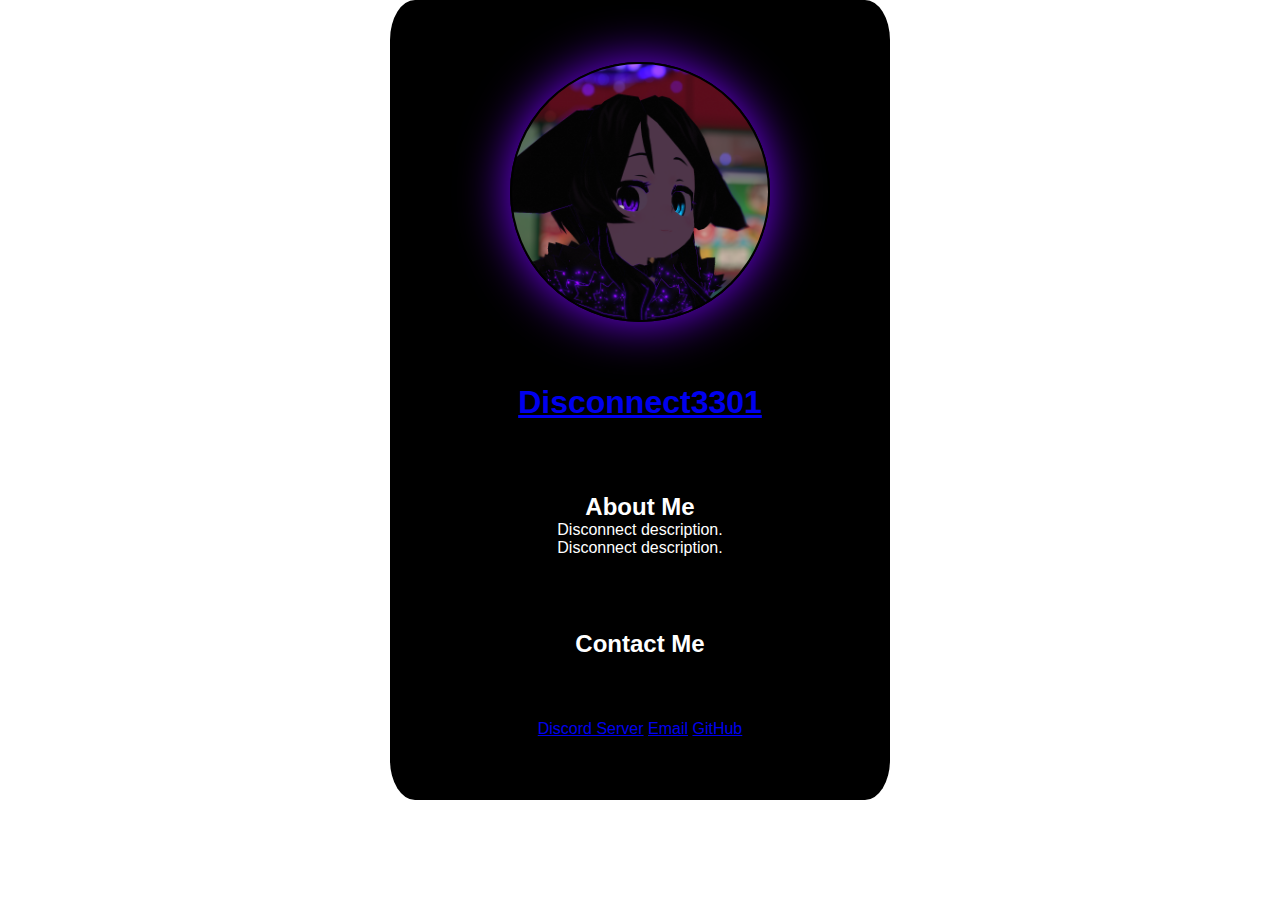
==== index.html @ 670490e4 "first commit" ====
<!DOCTYPE html>

<html>

<head>
    <!-- Character Encoding -->
    <meta charset="UTF-8">

    <!-- Document Title -->
    <title>Disconnect3301 Profile</title>

    <!-- Meta Tags -->
    <meta name="viewport" content="width=device-width, initial-scale=1.0, maximum-scale=1.0, user-scalable=no, viewport-fit=cover, shrink-to-fit=no">
    <meta name="description" content="Disconnect profile card and information of their creations.">
    <meta name="keywords" content="Disconnect3301, profile, about, info">
    <meta name="author" content="Disconnect3301">

    <!-- Favicon -->
    <link rel="icon" type="image/png" href="/images/favicon.png">

    <!-- CSS Stylesheet -->
    <link rel="stylesheet" type="text/css" href="/css/styles.css">

    <!-- JavaScript Files -->
    <script src="/js/script.js" defer></script>

    <!-- Open Graph Protocol (for social media) -->
    <meta property="og:title" content="Disconnect3301 Profile">
    <meta property="og:description" content="Disconnect profile card and information of their creations.">
    <meta property="og:image" content="https://cdn.discordapp.com/attachments/668158621951066116/1273003592847982663/DisMe.png?ex=66bf02bb&is=66bdb13b&hm=737526ba1c07d66ede918091fc3e8895d8dddfa713a2bbba862ec3790f98ecd8&">
    <meta property="og:url" content="https://discordapp.com/users/411943262660591617/">
    <meta property="og:site_name" content="Disconnect3301 Profile">
    <meta property="og:type" content="profile">
    <meta property="og:determiner" content="the">
    <meta property="og:locale" content="ru_RU">
    <meta property="og:locale:alternate" content="en_US">

    <!-- Mobile Optimization -->
    <meta name="mobile-web-app-capable" content="yes">
    <meta name="apple-mobile-web-app-capable" content="yes">
    <meta name="apple-mobile-web-app-status-bar-style" content="black-translucent">
</head>

<body>
    <div class="profile-card">
        <img class="avatar" src="/images/avatar.png" alt="" width="256" height="256">
        <h1><a href="https://discordapp.com/users/411943262660591617/">Disconnect3301</a></h1>
        <div class="about-me">
            <h2>About Me</h2>
            <p>Disconnect description.</p>
            <p>Disconnect description.</p>
        </div>
        
        <h2>Contact Me</h2>
            <ul>
                <a href="https://discord.gg/7bWuZ8U">Discord Server</a>
                <a href="mailto:disconnect3301@gmail.com">Email</a>
                <a href="https://github.com/Disconnect3301">GitHub</a>
            </ul>
    </div>
</body>

</html>
---- css/styles.css ----
* {
    margin: 0;
    padding: 0;
    font-family: "Open Sans", sans-serif;
}

.profile-card {
    margin: auto;
    padding: auto;

    display: flex;
    flex-direction: column;
    align-items: center;
    align-content: center;
    justify-content: space-evenly;
    width: 500px;
    height: 800px;

    /* background */
    border-radius: 5%;
    background-color: black;
    color: rgb(255, 255, 255);
}

.avatar {
    border-radius: 100%;
    border: 2px solid rgb(0, 0, 0);
    box-shadow: 0px 0px 50px rgb(119, 0, 255);
}

.about-me {
    text-align: center;
    margin: 10px;
}
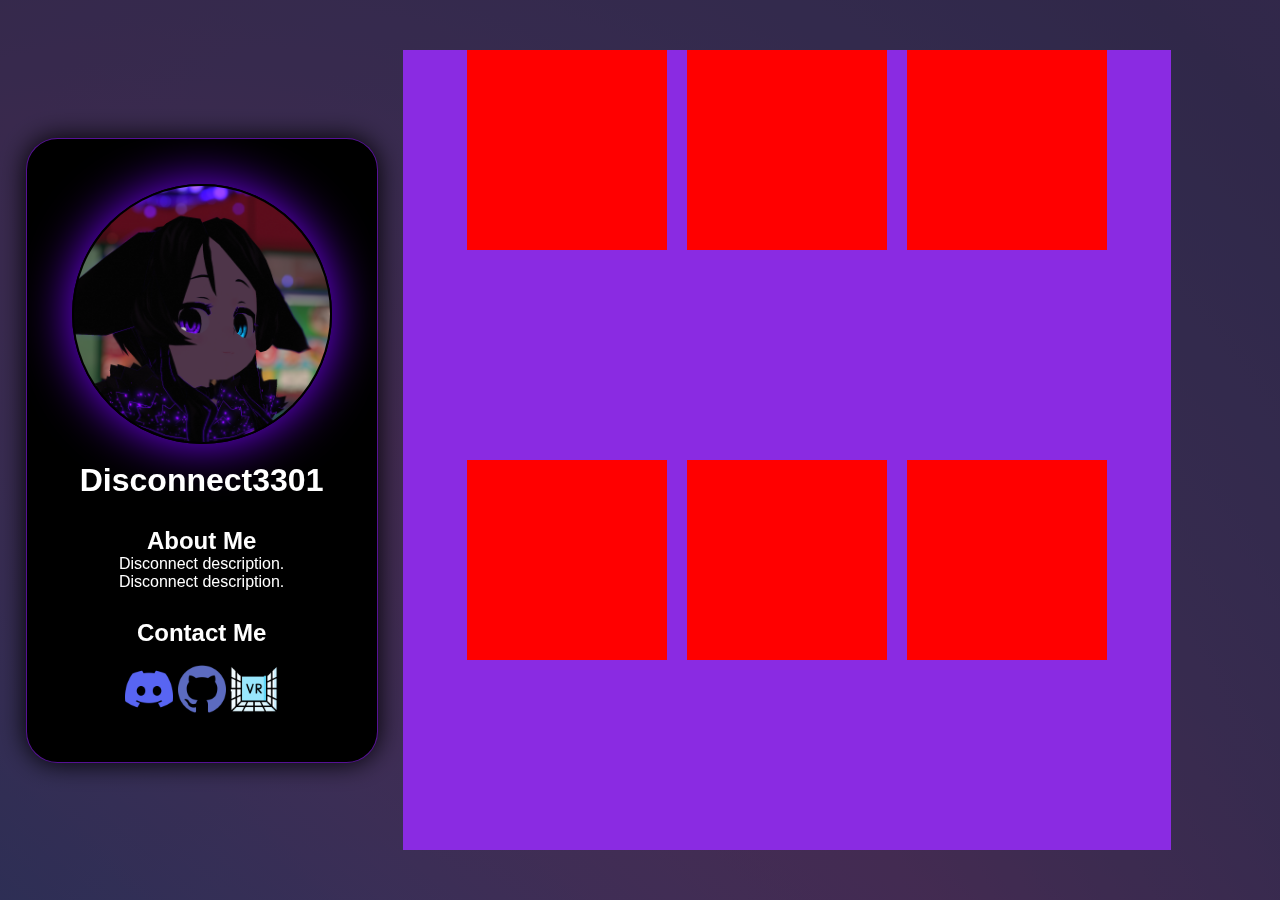
==== commit bec28951: "changes whole code" ====
--- a/index.html
+++ b/index.html
@@ -7,7 +7,7 @@
     <meta charset="UTF-8">
 
     <!-- Document Title -->
-    <title>Disconnect3301 Profile</title>
+    <title>Disconnect3301 - Profile</title> 
 
     <!-- Meta Tags -->
     <meta name="viewport" content="width=device-width, initial-scale=1.0, maximum-scale=1.0, user-scalable=no, viewport-fit=cover, shrink-to-fit=no">
@@ -16,7 +16,10 @@
     <meta name="author" content="Disconnect3301">
 
     <!-- Favicon -->
-    <link rel="icon" type="image/png" href="/images/favicon.png">
+    <link rel="apple-touch-icon" sizes="180x180" href="/images/apple-touch-icon.png">
+    <link rel="icon" type="image/png" sizes="32x32" href="/images/favicon-32x32.png">
+    <link rel="icon" type="image/png" sizes="16x16" href="/images/favicon-16x16.png">
+    <link rel="manifest" href="/site.webmanifest">
 
     <!-- CSS Stylesheet -->
     <link rel="stylesheet" type="text/css" href="/css/styles.css">
@@ -42,22 +45,40 @@
 </head>
 
 <body>
-    <div class="profile-card">
-        <img class="avatar" src="/images/avatar.png" alt="" width="256" height="256">
-        <h1><a href="https://discordapp.com/users/411943262660591617/">Disconnect3301</a></h1>
-        <div class="about-me">
-            <h2>About Me</h2>
-            <p>Disconnect description.</p>
-            <p>Disconnect description.</p>
+    <main class="main-container">
+        <div class="profile-card">
+            <img class="avatar" src="/images/avatar.png" alt="" width="256" height="256">
+            <h1><a href="https://discordapp.com/users/411943262660591617/">Disconnect3301</a></h1>
+            <div class="about-me">
+                <h2>About Me</h2>
+                <p>Disconnect description.</p>
+                <p>Disconnect description.</p>
+            </div>
+        
+            <h2>Contact Me</h2>
+            <ul>
+                <a href="https://discordapp.com/users/411943262660591617/">
+                    <img src="/images/discord.png" alt="" width="48" height="48">
+                </a>
+                <a href="https://github.com/Disconnect3301">
+                    <img src="/images/github.png" alt="" width="48" height="48">
+                </a>
+                <a href="https://vrchat.com/home/user/usr_2926090c-0443-450b-92f4-61471b5e0695">
+                    <img src="/images/vr.png" alt="" width="48" height="48">
+                </a>
+            </ul>
         </div>
-        
-        <h2>Contact Me</h2>
-            <ul>
-                <a href="https://discord.gg/7bWuZ8U">Discord Server</a>
-                <a href="mailto:disconnect3301@gmail.com">Email</a>
-                <a href="https://github.com/Disconnect3301">GitHub</a>
-            </ul>
-    </div>
+        <div class="projects-container">
+            <div class="test"></div>
+            <div class="test"></div>
+            <div class="test"></div>
+            <div class="test"></div>
+            <div class="test"></div>
+            <div class="test"></div>
+        </div>
+    </main>
+
+    <section class="background"></section>
 </body>
 
 </html>--- a/css/styles.css
+++ b/css/styles.css
@@ -2,24 +2,61 @@
     margin: 0;
     padding: 0;
     font-family: "Open Sans", sans-serif;
+    text-decoration: none;
+    color: inherit;
+}
+
+html, body { 
+  width: 100%;
+  height: 100%; 
+  background: #00000075;
+}
+
+.background {
+    position: fixed;
+    width: 100%;
+    height: 100vh;
+    top: 0;
+    left: 0;
+    z-index: -1;
+    background: radial-gradient(ellipse  at 30%  100%, transparent 0%, rgb(90,74,136) 75%, rgb(104,73,142) 100%) 35% 35%/140% 170%,
+              linear-gradient(220deg, rgb(106,118,190) 0%, rgb(158,86,167) 60%, rgb(82,94,170) 100%);
+
+}
+
+.main-container {
+    display: flex;
+    align-items: center;
+    align-content: center;
+    width: 100%;
+    height: 100vh;
 }
 
 .profile-card {
-    margin: auto;
-    padding: auto;
-
     display: flex;
     flex-direction: column;
     align-items: center;
     align-content: center;
-    justify-content: space-evenly;
-    width: 500px;
+    justify-content: stretch;
+    padding: 5vh;
+    margin: 0 2% 0 2%;
+    gap: 2vh;
+    border: 0.1vh solid rgba(118, 24, 206, 0.726);
+    border-radius: 3.5vh ;
+    background-color: black;
+    box-shadow: 0 0 3vh rgb(0, 0, 0);
+    color: rgb(255, 255, 255);
+}
+
+.projects-container{
+    display: flex;
+    flex-wrap: wrap; 
+    justify-content: center;
+    background-color: blueviolet;
+    align-items: stretch;
+    gap: 20px;
+    width: 60%;
     height: 800px;
-
-    /* background */
-    border-radius: 5%;
-    background-color: black;
-    color: rgb(255, 255, 255);
 }
 
 .avatar {
@@ -31,4 +68,10 @@
 .about-me {
     text-align: center;
     margin: 10px;
+}
+
+.test{
+    width: 200px;
+    height: 200px;
+    background-color: red;
 }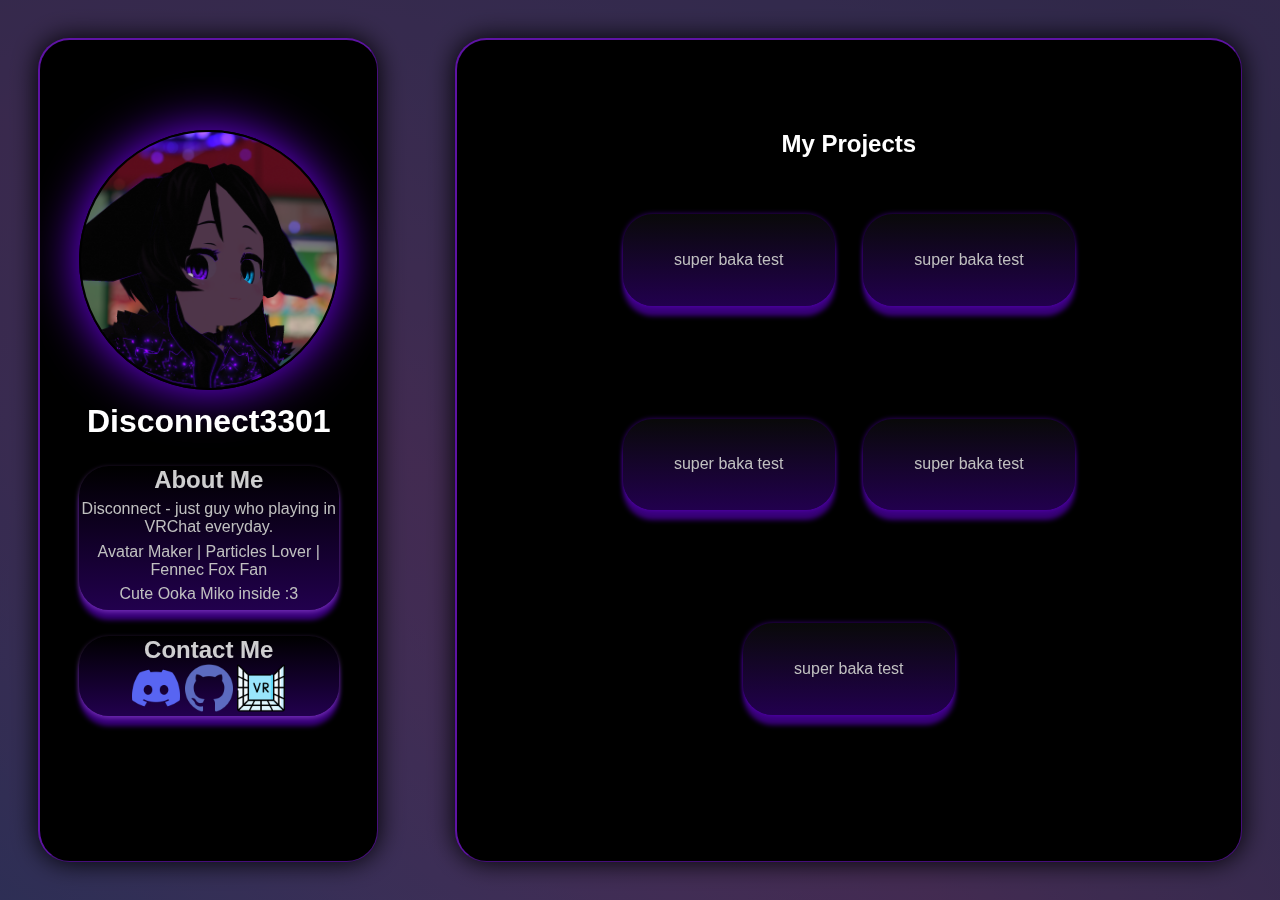
==== commit dc83dd49: "changing for mobile a bit" ====
--- a/index.html
+++ b/index.html
@@ -48,34 +48,61 @@
     <main class="main-container">
         <div class="profile-card">
             <img class="avatar" src="/images/avatar.png" alt="" width="256" height="256">
-            <h1><a href="https://discordapp.com/users/411943262660591617/">Disconnect3301</a></h1>
-            <div class="about-me">
+            <h1 style="padding: 5% 0 0 0;"><a href="https://discordapp.com/users/411943262660591617/">Disconnect3301</a></h1>
+
+            <div class="boxes">
                 <h2>About Me</h2>
-                <p>Disconnect description.</p>
-                <p>Disconnect description.</p>
+                <p>Disconnect - just guy who playing in VRChat everyday.</p>
+                <p>Avatar Maker | Particles Lover | Fennec Fox Fan</p>
+                <p>Cute Ooka Miko inside :3</p>
             </div>
+            
+            <div class="boxes">
+                <h2>Contact Me</h2>
+                <ul>
+                    <a href="https://discordapp.com/users/411943262660591617/">
+                        <img src="/images/discord.png" alt="" width="48" height="48">
+                    </a>
+                    <a href="https://github.com/Disconnect3301">
+                        <img src="/images/github.png" alt="" width="48" height="48">
+                    </a>
+                    <a href="https://vrchat.com/home/user/usr_2926090c-0443-450b-92f4-61471b5e0695">
+                        <img src="/images/vr.png" alt="" width="48" height="48">
+                    </a>
+                </ul>
+            </div>
+        </div>
         
-            <h2>Contact Me</h2>
-            <ul>
-                <a href="https://discordapp.com/users/411943262660591617/">
-                    <img src="/images/discord.png" alt="" width="48" height="48">
-                </a>
-                <a href="https://github.com/Disconnect3301">
-                    <img src="/images/github.png" alt="" width="48" height="48">
-                </a>
-                <a href="https://vrchat.com/home/user/usr_2926090c-0443-450b-92f4-61471b5e0695">
-                    <img src="/images/vr.png" alt="" width="48" height="48">
-                </a>
-            </ul>
+        <div class="projects-card">
+            <h2>My Projects</h2>
+            
+            <div class="projects-container">
+                <div class="boxes2">
+                    <p>super baka test</p>
+                </div>
+                <div class="boxes2">
+                    <p>super baka test</p>
+                </div>
+                <div class="boxes2">
+                    <p>super baka test</p>
+                </div>
+                <div class="boxes2">
+                    <p>super baka test</p>
+                </div>
+                <div class="boxes2">
+                    <p>super baka test</p>
+                </div>
+            </div>
         </div>
-        <div class="projects-container">
+
+        <!-- <div class="projects-container">
             <div class="test"></div>
             <div class="test"></div>
             <div class="test"></div>
             <div class="test"></div>
             <div class="test"></div>
             <div class="test"></div>
-        </div>
+        </div> -->
     </main>
 
     <section class="background"></section>
--- a/css/styles.css
+++ b/css/styles.css
@@ -1,3 +1,10 @@
+:root {
+    --white: #fff;
+    --gray: #c0c0c0;
+    --black: #000000;
+    --transparent: transparent;
+}
+
 * {
     margin: 0;
     padding: 0;
@@ -7,8 +14,6 @@
 }
 
 html, body { 
-  width: 100%;
-  height: 100%; 
   background: #00000075;
 }
 
@@ -21,42 +26,107 @@
     z-index: -1;
     background: radial-gradient(ellipse  at 30%  100%, transparent 0%, rgb(90,74,136) 75%, rgb(104,73,142) 100%) 35% 35%/140% 170%,
               linear-gradient(220deg, rgb(106,118,190) 0%, rgb(158,86,167) 60%, rgb(82,94,170) 100%);
-
 }
 
 .main-container {
     display: flex;
-    align-items: center;
     align-content: center;
     width: 100%;
     height: 100vh;
 }
+
+
+@media screen and (max-width: 1000px) {
+    .main-container {
+        flex-wrap: wrap;
+        align-content: flex-start;
+        height: auto;
+    }
+
+    .profile-card {
+        width: 100%;
+        font-size: 1rem;
+    }
+
+    .avatar {
+        width: 50%;
+        height: 50%;
+    }
+
+    img {
+        width: 15%;
+        height: 15%;
+    }
+
+    .projects-container {
+        flex-direction: column;
+        flex-wrap: nowrap;
+        text-align: center;
+    }
+}
+
+/* @media screen and (min-width: 601px) and (max-width: 768px) {
+    html, body {
+        font-size: 14px;
+    }
+}
+
+@media screen and (min-width: 769px) and (max-width: 1024px) {
+    html, body {
+        font-size: 16px;
+    }
+}
+
+@media screen and (min-width: 1025px) {
+    html, body {
+        font-size: 18px;
+    }
+} */
 
 .profile-card {
     display: flex;
     flex-direction: column;
     align-items: center;
     align-content: center;
-    justify-content: stretch;
-    padding: 5vh;
-    margin: 0 2% 0 2%;
-    gap: 2vh;
-    border: 0.1vh solid rgba(118, 24, 206, 0.726);
+    border-top: 0.3vh solid rgba(118, 24, 206, 0.8);
+    border-bottom: 0.1vh solid rgba(118, 24, 206, 0.6);
+    border-left: 0.3vh solid rgba(118, 24, 206, 0.8);
+    border-right: 0.1vh solid rgba(118, 24, 206, 0.6);
     border-radius: 3.5vh ;
     background-color: black;
     box-shadow: 0 0 3vh rgb(0, 0, 0);
     color: rgb(255, 255, 255);
+
+    margin: 3%;
+    padding: 7% 3% 7% 3%;
+}
+
+.projects-card {
+    display: flex;
+    flex-direction: column;
+    align-items: center;
+    align-content: center;
+    border-top: 0.3vh solid rgba(118, 24, 206, 0.8);
+    border-bottom: 0.1vh solid rgba(118, 24, 206, 0.6);
+    border-left: 0.3vh solid rgba(118, 24, 206, 0.8);
+    border-right: 0.1vh solid rgba(118, 24, 206, 0.6);
+    border-radius: 3.5vh ;
+    background-color: black;
+    box-shadow: 0 0 3vh rgb(0, 0, 0);
+    color: rgb(255, 255, 255);
+    width: 100%;
+    margin: 3%;
+    padding: 7% 3% 7% 3%;
 }
 
 .projects-container{
     display: flex;
-    flex-wrap: wrap; 
+    flex-wrap: wrap;
+    align-items: center;
     justify-content: center;
-    background-color: blueviolet;
-    align-items: stretch;
-    gap: 20px;
-    width: 60%;
-    height: 800px;
+    background-color: rgb(0, 0, 0);
+    width: 100%;
+    height: 100%;
 }
 
 .avatar {
@@ -65,13 +135,39 @@
     box-shadow: 0px 0px 50px rgb(119, 0, 255);
 }
 
-.about-me {
-    text-align: center;
-    margin: 10px;
-}
-
 .test{
     width: 200px;
     height: 200px;
     background-color: red;
+}
+
+.boxes {
+    text-align: center;
+    border-radius: 30px;
+    border-color: rgba(255, 255, 255, 0);
+    background: linear-gradient(180deg, rgba(47, 48, 48, 0) 0%, rgba(60, 0, 139, 0.555) 100%);
+    box-shadow: 0 2px 5px 0px rgba(186, 101, 255, 0.452), 0 10px 5px 0 rgba(119, 0, 255, 0.479);
+    color: rgba(255, 255, 255, 0.808);
+    margin: 10% 0 0 0;
+    width: 100%;
+}
+
+.boxes2 {
+    display: flex;
+    justify-content: center;
+    align-items: center;
+
+    border-radius: 30px;
+    border-color: rgba(255, 255, 255, 0);
+    background: linear-gradient(180deg, rgba(47, 48, 48, 0.192) 0%, rgba(60, 0, 139, 0.555) 100%);
+    box-shadow: 0 0px 5px 0px rgba(119, 0, 255, 0.479), 0 10px 5px 0 rgba(119, 0, 255, 0.479);
+    color: rgba(255, 255, 255, 0.808);
+    margin: 2%;
+    width: 30%;
+    height: 15%;
+}
+
+p {
+    color: var(--gray);
+    margin: 2.5% 0 2.5% 0;
 }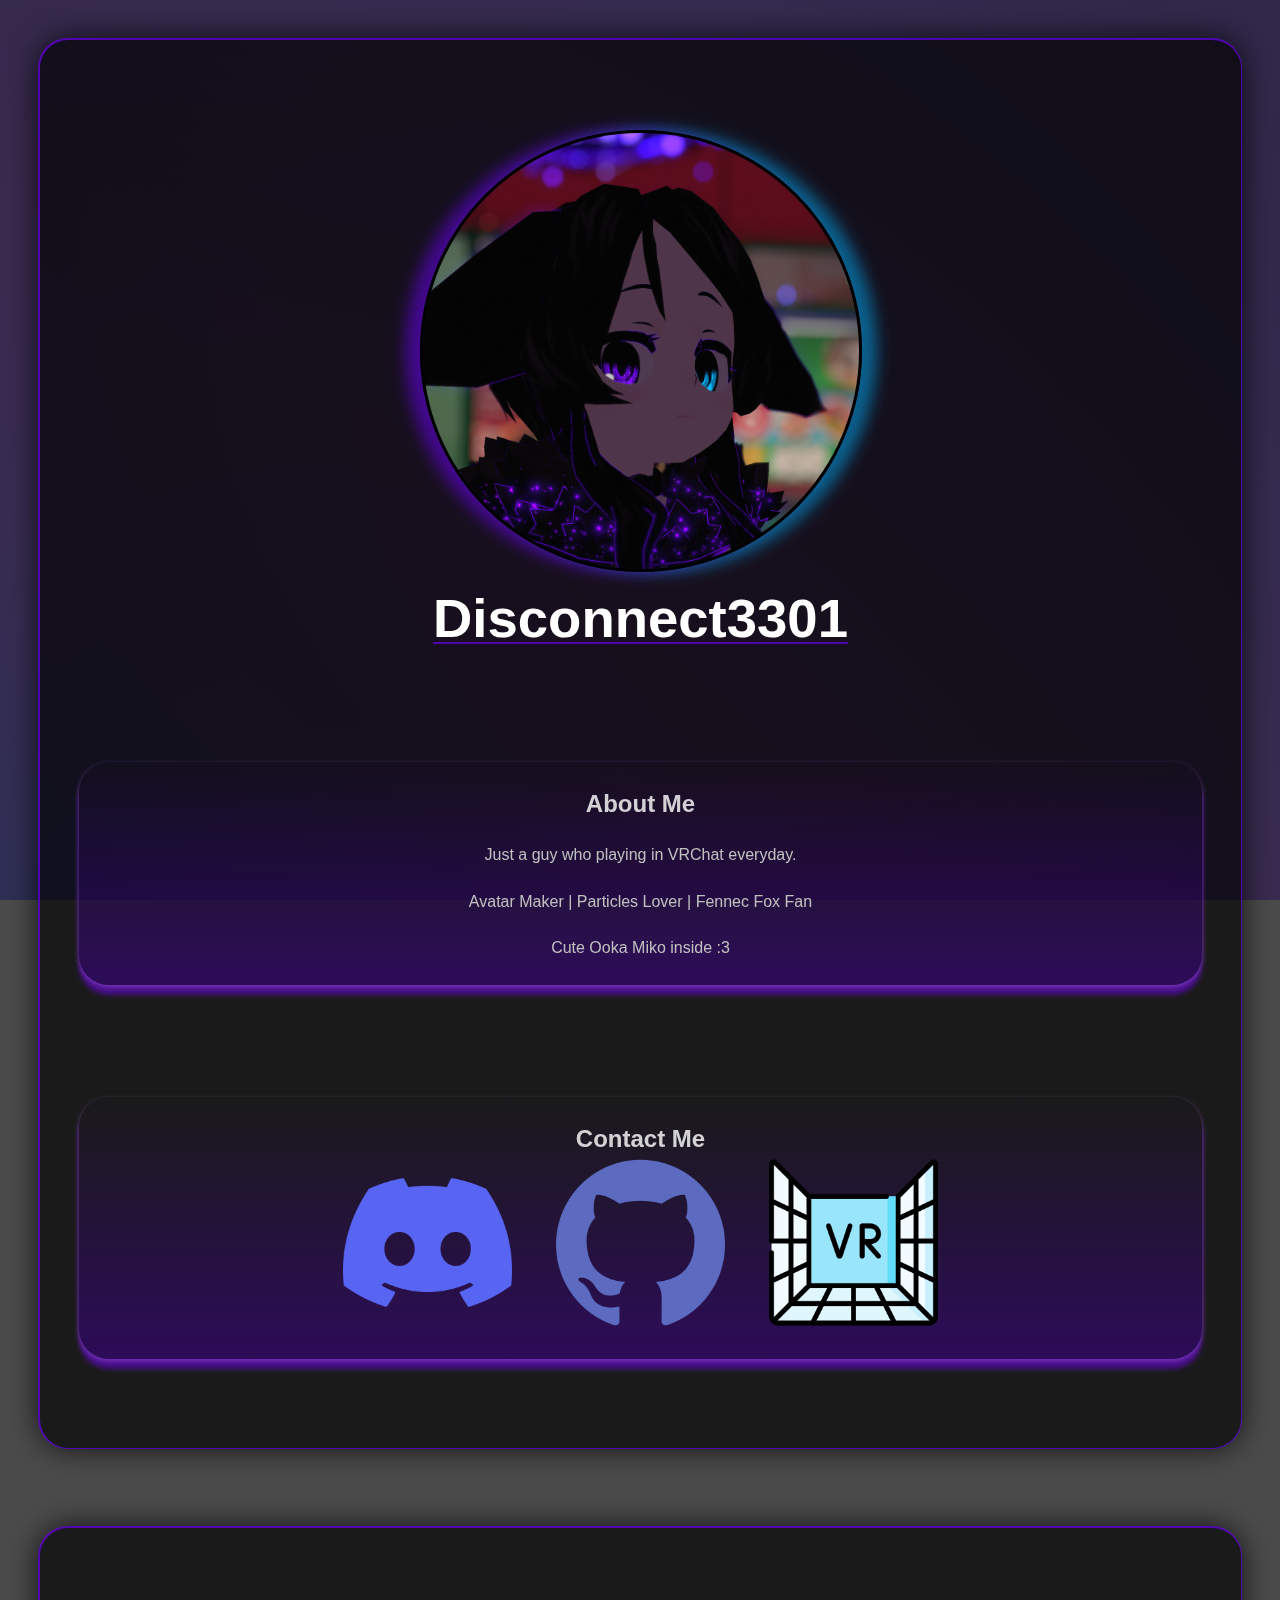
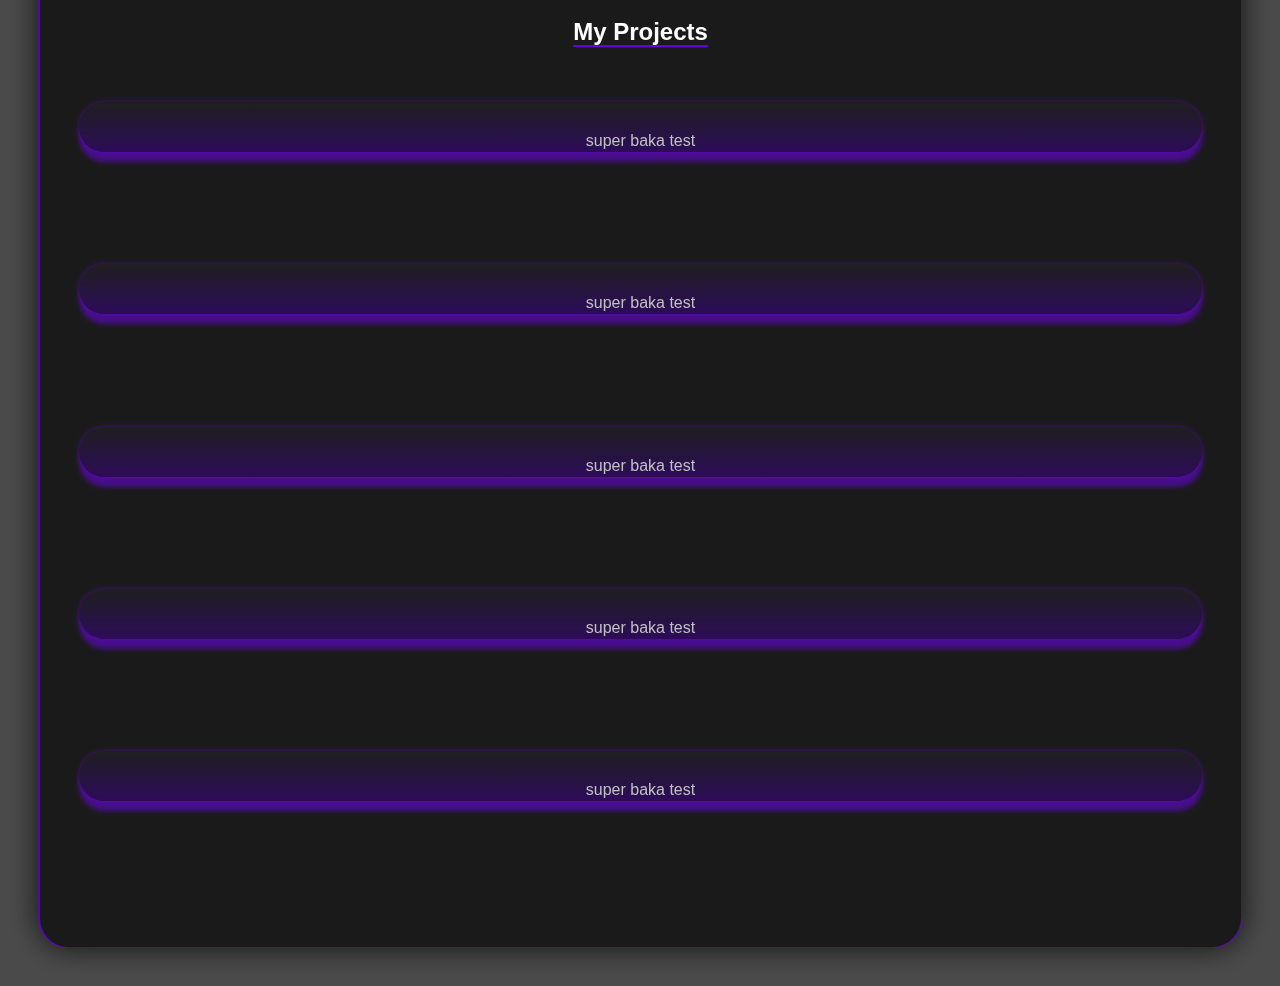
==== commit 8c6cc2de: "fixed for mobile only" ====
--- a/index.html
+++ b/index.html
@@ -47,12 +47,16 @@
 <body>
     <main class="main-container">
         <div class="profile-card">
-            <img class="avatar" src="/images/avatar.png" alt="" width="256" height="256">
-            <h1 style="padding: 5% 0 0 0;"><a href="https://discordapp.com/users/411943262660591617/">Disconnect3301</a></h1>
+            <div class="start-section">
+                <img class="avatar" src="/images/avatar.png" alt="">
+                <h1 class="username">
+                    <a href="https://discordapp.com/users/411943262660591617/">Disconnect3301</a>
+                </h1>
+            </div>
 
             <div class="boxes">
                 <h2>About Me</h2>
-                <p>Disconnect - just guy who playing in VRChat everyday.</p>
+                <p>Just a guy who playing in VRChat everyday.</p>
                 <p>Avatar Maker | Particles Lover | Fennec Fox Fan</p>
                 <p>Cute Ooka Miko inside :3</p>
             </div>
@@ -61,21 +65,21 @@
                 <h2>Contact Me</h2>
                 <ul>
                     <a href="https://discordapp.com/users/411943262660591617/">
-                        <img src="/images/discord.png" alt="" width="48" height="48">
+                        <img class="contacts-size" src="/images/discord.png" alt="">
                     </a>
                     <a href="https://github.com/Disconnect3301">
-                        <img src="/images/github.png" alt="" width="48" height="48">
+                        <img class="contacts-size" src="/images/github.png" alt="">
                     </a>
                     <a href="https://vrchat.com/home/user/usr_2926090c-0443-450b-92f4-61471b5e0695">
-                        <img src="/images/vr.png" alt="" width="48" height="48">
+                        <img class="contacts-size" src="/images/vr.png" alt="">
                     </a>
                 </ul>
             </div>
         </div>
-        
+
         <div class="projects-card">
-            <h2>My Projects</h2>
-            
+            <h2 style="text-decoration: underline rgba(111, 0, 255, 0.85) 2px;
+    text-underline-offset: 5px;">My Projects</h2>
             <div class="projects-container">
                 <div class="boxes2">
                     <p>super baka test</p>
@@ -94,18 +98,9 @@
                 </div>
             </div>
         </div>
-
-        <!-- <div class="projects-container">
-            <div class="test"></div>
-            <div class="test"></div>
-            <div class="test"></div>
-            <div class="test"></div>
-            <div class="test"></div>
-            <div class="test"></div>
-        </div> -->
     </main>
 
-    <section class="background"></section>
+    <div class="background">
 </body>
 
 </html>--- a/css/styles.css
+++ b/css/styles.css
@@ -31,114 +31,45 @@
 .main-container {
     display: flex;
     align-content: center;
-    width: 100%;
-    height: 100vh;
+    flex-wrap: wrap;
 }
-
-
-@media screen and (max-width: 1000px) {
-    .main-container {
-        flex-wrap: wrap;
-        align-content: flex-start;
-        height: auto;
-    }
-
-    .profile-card {
-        width: 100%;
-        font-size: 1rem;
-    }
-
-    .avatar {
-        width: 50%;
-        height: 50%;
-    }
-
-    img {
-        width: 15%;
-        height: 15%;
-    }
-
-    .projects-container {
-        flex-direction: column;
-        flex-wrap: nowrap;
-        text-align: center;
-    }
-}
-
-/* @media screen and (min-width: 601px) and (max-width: 768px) {
-    html, body {
-        font-size: 14px;
-    }
-}
-
-@media screen and (min-width: 769px) and (max-width: 1024px) {
-    html, body {
-        font-size: 16px;
-    }
-}
-
-@media screen and (min-width: 1025px) {
-    html, body {
-        font-size: 18px;
-    }
-} */
 
 .profile-card {
     display: flex;
     flex-direction: column;
     align-items: center;
     align-content: center;
-    border-top: 0.3vh solid rgba(118, 24, 206, 0.8);
-    border-bottom: 0.1vh solid rgba(118, 24, 206, 0.6);
-    border-left: 0.3vh solid rgba(118, 24, 206, 0.8);
-    border-right: 0.1vh solid rgba(118, 24, 206, 0.6);
-    border-radius: 3.5vh ;
-    background-color: black;
-    box-shadow: 0 0 3vh rgb(0, 0, 0);
-    color: rgb(255, 255, 255);
+    border-top: 2px solid rgba(110, 0, 255, 0.65);
+    border-bottom: 1px solid rgba(110, 0, 255, 0.65);
+    border-left: 2px solid rgba(110, 0, 255, 0.65);
+    border-right: 1px solid rgba(110, 0, 255, 0.65);
+    border-radius: 30px;
+    background-color: rgba(0, 0, 0, 0.65);
+    box-shadow: 0 0 30px rgba(0, 0, 0, 0.75);
 
     margin: 3%;
     padding: 7% 3% 7% 3%;
 }
 
-.projects-card {
+.start-section {
     display: flex;
     flex-direction: column;
     align-items: center;
-    align-content: center;
-    border-top: 0.3vh solid rgba(118, 24, 206, 0.8);
-    border-bottom: 0.1vh solid rgba(118, 24, 206, 0.6);
-    border-left: 0.3vh solid rgba(118, 24, 206, 0.8);
-    border-right: 0.1vh solid rgba(118, 24, 206, 0.6);
-    border-radius: 3.5vh ;
-    background-color: black;
-    box-shadow: 0 0 3vh rgb(0, 0, 0);
-    color: rgb(255, 255, 255);
-    width: 100%;
-    margin: 3%;
-    padding: 7% 3% 7% 3%;
-}
-
-.projects-container{
-    display: flex;
-    flex-wrap: wrap;
-    align-items: center;
-    justify-content: center;
-    background-color: rgb(0, 0, 0);
-    width: 100%;
-    height: 100%;
 }
 
 .avatar {
+    width: calc(20vh + 20vw);
     border-radius: 100%;
-    border: 2px solid rgb(0, 0, 0);
-    box-shadow: 0px 0px 50px rgb(119, 0, 255);
+    border: 3px solid rgb(0, 0, 0);
+    box-shadow: -15px 0px 15px rgba(111, 0, 255, 0.5), 15px 0px 15px rgba(0, 179, 255, 0.5);
 }
 
-.test{
-    width: 200px;
-    height: 200px;
-    background-color: red;
+.username {
+    padding: 15px 0 0 0;
+    color: white;
+    text-decoration: underline rgba(110, 0, 255, 0.65) 2px;
+    text-underline-offset: 5px;
+    font-size: calc(2.5vh + 2.5vw);
 }
 
 .boxes {
@@ -149,8 +80,47 @@
     box-shadow: 0 2px 5px 0px rgba(186, 101, 255, 0.452), 0 10px 5px 0 rgba(119, 0, 255, 0.479);
     color: rgba(255, 255, 255, 0.808);
     margin: 10% 0 0 0;
+    padding: 2.5% 0 2.5% 0;
     width: 100%;
 }
+
+.contacts-size {
+    width: 15%;
+    padding: 5px 20px 0 20px;
+}
+
+.projects-card {
+    display: flex;
+    flex-direction: column;
+    align-items: center;
+    align-content: center;
+    border-top: 2px solid rgba(110, 0, 255, 0.65);
+    border-bottom: 1px solid rgba(110, 0, 255, 0.65);
+    border-left: 2px solid rgba(110, 0, 255, 0.65);
+    border-right: 1px solid rgba(110, 0, 255, 0.65);
+    border-radius: 30px;
+    background-color: rgba(0, 0, 0, 0.65);
+    box-shadow: 0 0 30px rgba(0, 0, 0, 0.75);
+    color: rgb(255, 255, 255);
+    width: 100%;
+    margin: 3%;
+    padding: 7% 3% 7% 3%;
+}
+
+.projects-container{
+    display: flex;
+    flex-direction: column;
+    align-items: center;
+    width: 100%;
+}
+
+.test{
+    width: 200px;
+    height: 200px;
+    background-color: red;
+}
+
+
 
 .boxes2 {
     display: flex;
@@ -162,12 +132,16 @@
     background: linear-gradient(180deg, rgba(47, 48, 48, 0.192) 0%, rgba(60, 0, 139, 0.555) 100%);
     box-shadow: 0 0px 5px 0px rgba(119, 0, 255, 0.479), 0 10px 5px 0 rgba(119, 0, 255, 0.479);
     color: rgba(255, 255, 255, 0.808);
-    margin: 2%;
-    width: 30%;
-    height: 15%;
+    margin: 5%;
+    width: 100%;
+    height: 50px;
+}
+
+.boxes2:hover {
+    background-color: rgba(0, 0, 0, 0.75);
 }
 
 p {
     color: var(--gray);
-    margin: 2.5% 0 2.5% 0;
+    margin: 2.5% 0 0 0;
 }